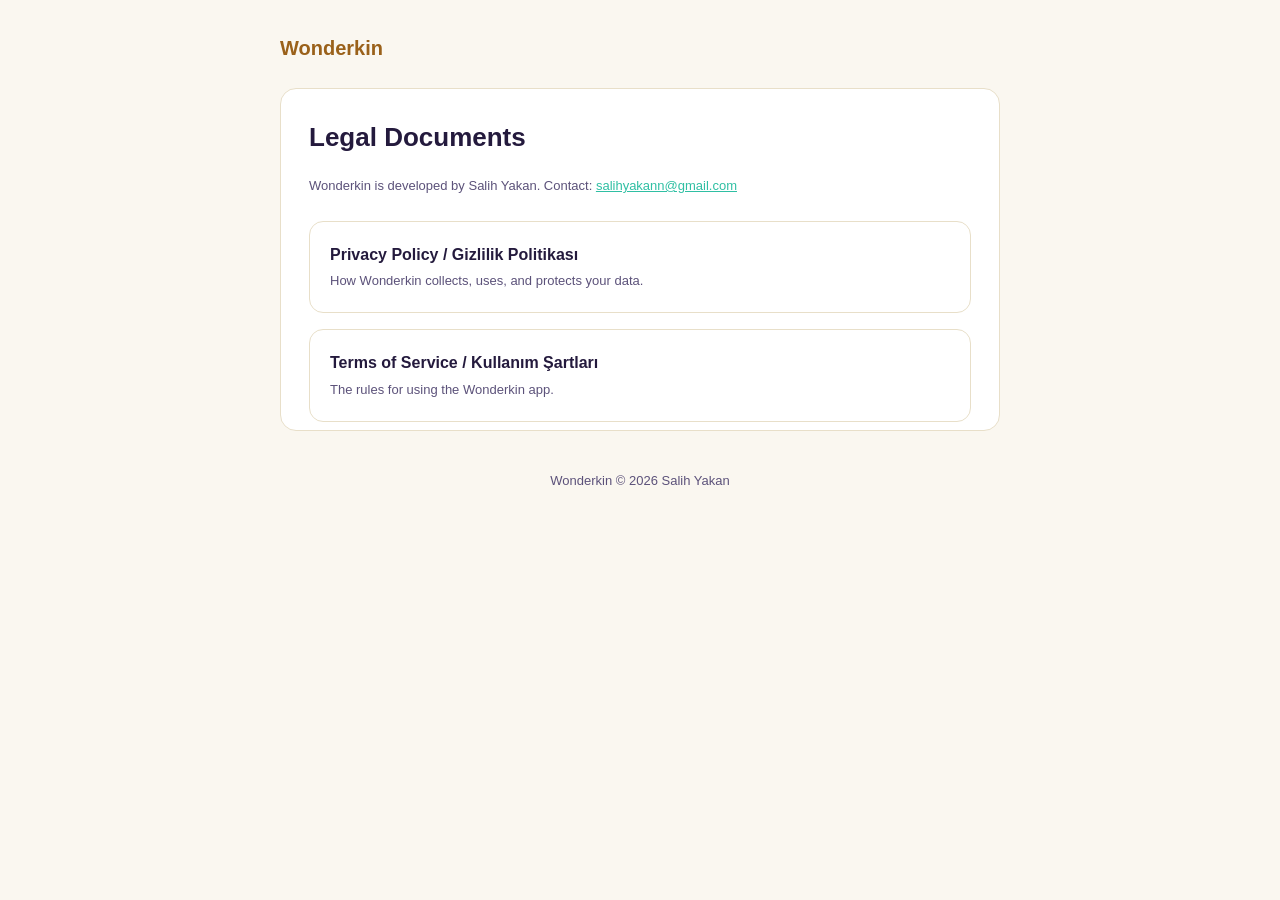
==== index.html @ ab698446 "Add Wonderkin privacy policy and terms of service (EN/TR)" ====
<!doctype html>
<html lang="en">
<head>
<meta charset="utf-8">
<meta name="viewport" content="width=device-width, initial-scale=1">
<title>Wonderkin — Legal</title>
<link rel="stylesheet" href="style.css">
</head>
<body>
<div class="wrap">
  <header class="site">
    <a class="brand" href="./">Wonderkin</a>
  </header>
  <div class="card">
    <h1>Legal Documents</h1>
    <p class="muted">Wonderkin is developed by Salih Yakan. Contact: <a href="mailto:salihyakann@gmail.com">salihyakann@gmail.com</a></p>
    <div class="home-links">
      <a class="tile" href="privacy-policy.html">Privacy Policy / Gizlilik Politikası
        <span>How Wonderkin collects, uses, and protects your data.</span>
      </a>
      <a class="tile" href="terms-of-service.html">Terms of Service / Kullanım Şartları
        <span>The rules for using the Wonderkin app.</span>
      </a>
    </div>
  </div>
  <footer class="site">
    <p class="muted">Wonderkin © 2026 Salih Yakan</p>
  </footer>
</div>
</body>
</html>
---- style.css ----
:root {
  --bg: #faf7f0;
  --card: #ffffff;
  --text: #241a3d;
  --muted: #5c527a;
  --accent: #9a611a;
  --accent2: #2fbfa3;
  --border: #e8dfc9;
}

@media (prefers-color-scheme: dark) {
  :root {
    --bg: #14101f;
    --card: #1e1836;
    --text: #f2eefc;
    --muted: #b3a8d6;
    --accent: #f5c518;
    --accent2: #4fd6bc;
    --border: #34294f;
  }
}

* { box-sizing: border-box; }

body {
  margin: 0;
  font-family: -apple-system, BlinkMacSystemFont, "Segoe UI", Roboto, Helvetica, Arial, sans-serif;
  background: var(--bg);
  color: var(--text);
  line-height: 1.6;
}

.wrap {
  max-width: 760px;
  margin: 0 auto;
  padding: 32px 20px 80px;
}

header.site {
  display: flex;
  align-items: center;
  justify-content: space-between;
  margin-bottom: 24px;
  flex-wrap: wrap;
  gap: 12px;
}

.brand {
  font-weight: 800;
  font-size: 20px;
  color: var(--accent);
  text-decoration: none;
}

nav.top a {
  color: var(--muted);
  text-decoration: none;
  margin-left: 18px;
  font-size: 14px;
  font-weight: 600;
}
nav.top a:hover { color: var(--accent2); }

.card {
  background: var(--card);
  border: 1px solid var(--border);
  border-radius: 16px;
  padding: 28px 28px 8px;
}

h1 { font-size: 26px; margin-top: 0; }
h2 { font-size: 19px; margin-top: 34px; color: var(--accent); }
p, li { color: var(--text); font-size: 15px; }
.muted { color: var(--muted); font-size: 13px; }
ul { padding-left: 20px; }
a { color: var(--accent2); }

.lang-toggle { display: flex; gap: 8px; margin-bottom: 20px; }
.lang-toggle input { display: none; }
.lang-toggle label {
  cursor: pointer;
  padding: 6px 14px;
  border-radius: 999px;
  border: 1px solid var(--border);
  font-size: 13px;
  font-weight: 700;
  color: var(--muted);
}
#lang-en:checked ~ .lang-toggle label[for="lang-en"],
#lang-tr:checked ~ .lang-toggle label[for="lang-tr"] {
  background: var(--accent2);
  color: #0a0a0a;
  border-color: var(--accent2);
}
.doc-tr, .doc-en { display: none; }
#lang-en:checked ~ .content .doc-en { display: block; }
#lang-tr:checked ~ .content .doc-tr { display: block; }

footer.site {
  margin-top: 40px;
  text-align: center;
}

.home-links {
  display: grid;
  gap: 16px;
  margin-top: 24px;
}
.home-links a.tile {
  display: block;
  background: var(--card);
  border: 1px solid var(--border);
  border-radius: 14px;
  padding: 20px;
  text-decoration: none;
  color: var(--text);
  font-weight: 700;
}
.home-links a.tile span {
  display: block;
  font-weight: 400;
  color: var(--muted);
  font-size: 13px;
  margin-top: 4px;
}
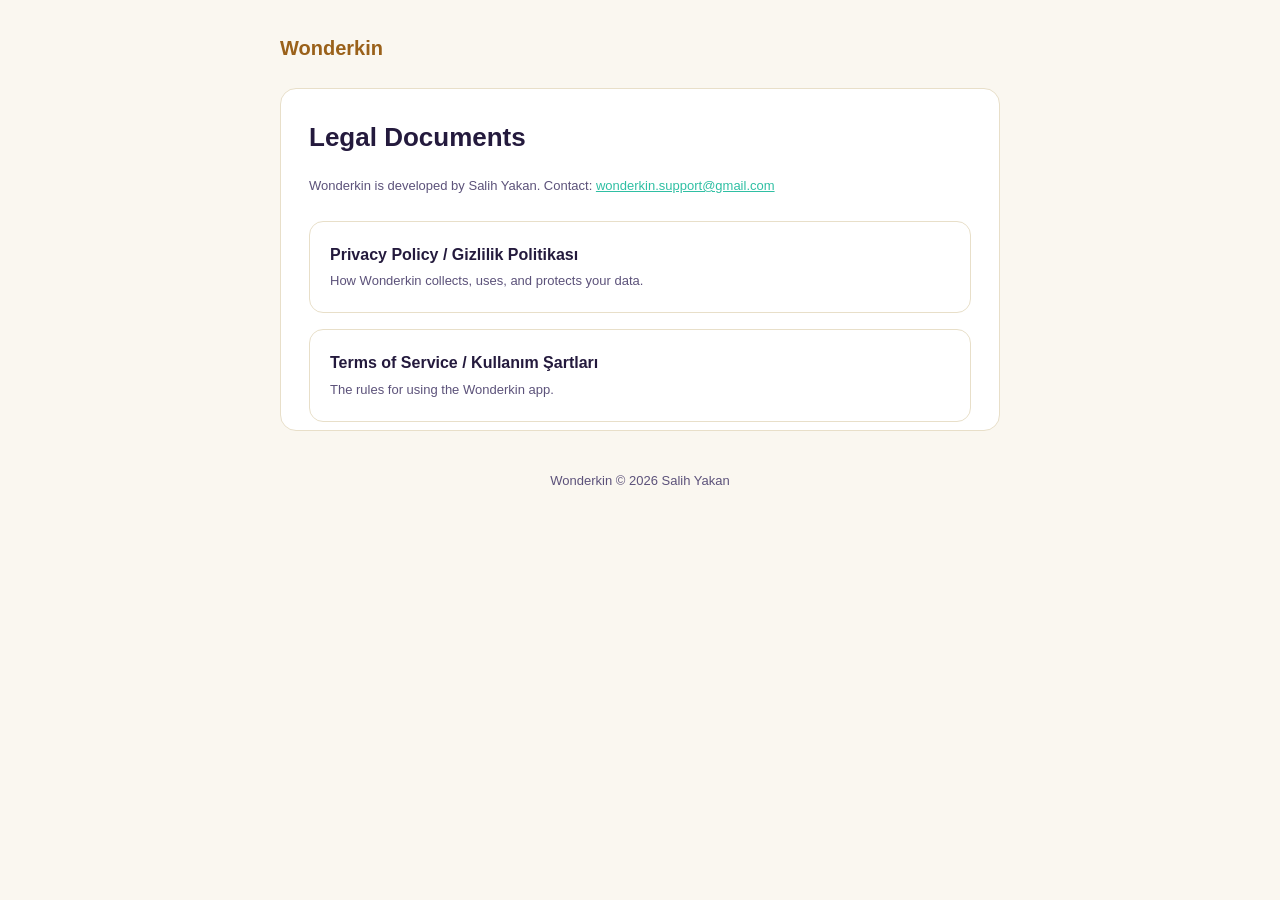
==== commit 01ef1de1: "Point support contact to wonderkin.support@gmail.com Replaces the personal email across index, priva" ====
--- a/index.html
+++ b/index.html
@@ -13,7 +13,7 @@
   </header>
   <div class="card">
     <h1>Legal Documents</h1>
-    <p class="muted">Wonderkin is developed by Salih Yakan. Contact: <a href="mailto:salihyakann@gmail.com">salihyakann@gmail.com</a></p>
+    <p class="muted">Wonderkin is developed by Salih Yakan. Contact: <a href="mailto:wonderkin.support@gmail.com">wonderkin.support@gmail.com</a></p>
     <div class="home-links">
       <a class="tile" href="privacy-policy.html">Privacy Policy / Gizlilik Politikası
         <span>How Wonderkin collects, uses, and protects your data.</span>
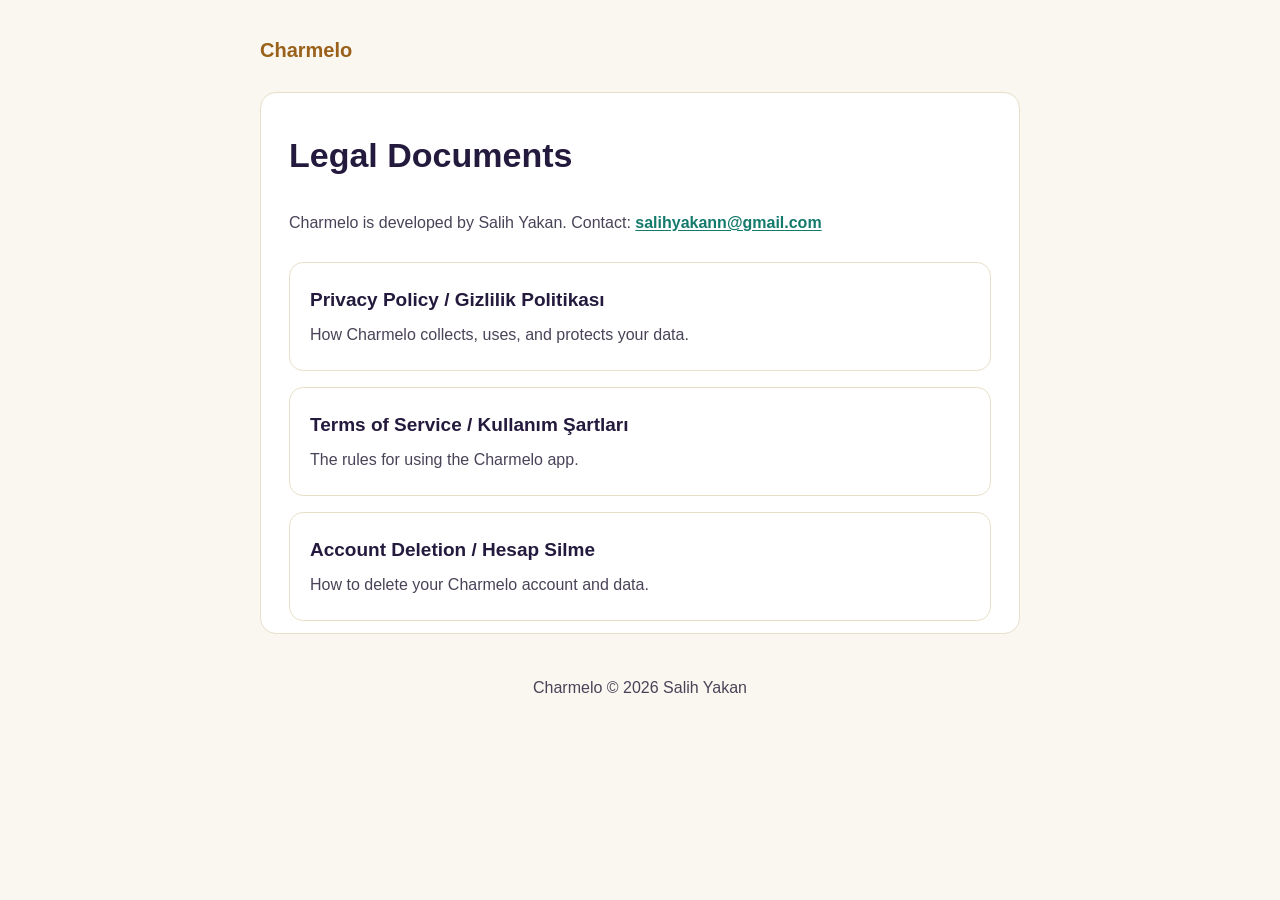
==== commit 49b71d2d: "Rebrand legal pages from Wonderkin to Charmelo Store listing shows "Charmelo", but these pages still" ====
--- a/index.html
+++ b/index.html
@@ -3,28 +3,31 @@
 <head>
 <meta charset="utf-8">
 <meta name="viewport" content="width=device-width, initial-scale=1">
-<title>Wonderkin — Legal</title>
+<title>Charmelo — Legal</title>
 <link rel="stylesheet" href="style.css">
 </head>
 <body>
 <div class="wrap">
   <header class="site">
-    <a class="brand" href="./">Wonderkin</a>
+    <a class="brand" href="./">Charmelo</a>
   </header>
   <div class="card">
     <h1>Legal Documents</h1>
-    <p class="muted">Wonderkin is developed by Salih Yakan. Contact: <a href="mailto:wonderkin.support@gmail.com">wonderkin.support@gmail.com</a></p>
+    <p class="muted">Charmelo is developed by Salih Yakan. Contact: <a href="mailto:salihyakann@gmail.com">salihyakann@gmail.com</a></p>
     <div class="home-links">
       <a class="tile" href="privacy-policy.html">Privacy Policy / Gizlilik Politikası
-        <span>How Wonderkin collects, uses, and protects your data.</span>
+        <span>How Charmelo collects, uses, and protects your data.</span>
       </a>
       <a class="tile" href="terms-of-service.html">Terms of Service / Kullanım Şartları
-        <span>The rules for using the Wonderkin app.</span>
+        <span>The rules for using the Charmelo app.</span>
+      </a>
+      <a class="tile" href="account-deletion.html">Account Deletion / Hesap Silme
+        <span>How to delete your Charmelo account and data.</span>
       </a>
     </div>
   </div>
   <footer class="site">
-    <p class="muted">Wonderkin © 2026 Salih Yakan</p>
+    <p class="muted">Charmelo © 2026 Salih Yakan</p>
   </footer>
 </div>
 </body>
--- a/style.css
+++ b/style.css
@@ -2,10 +2,11 @@
   --bg: #faf7f0;
   --card: #ffffff;
   --text: #241a3d;
-  --muted: #5c527a;
+  --muted: #4a4358;
   --accent: #9a611a;
-  --accent2: #2fbfa3;
+  --accent2: #147a6b;
   --border: #e8dfc9;
+  --chip-text: #ffffff;
 }
 
 @media (prefers-color-scheme: dark) {
@@ -13,10 +14,11 @@
     --bg: #14101f;
     --card: #1e1836;
     --text: #f2eefc;
-    --muted: #b3a8d6;
+    --muted: #c3b9e0;
     --accent: #f5c518;
-    --accent2: #4fd6bc;
+    --accent2: #5be3c9;
     --border: #34294f;
+    --chip-text: #0a0a0a;
   }
 }
 
@@ -27,11 +29,12 @@
   font-family: -apple-system, BlinkMacSystemFont, "Segoe UI", Roboto, Helvetica, Arial, sans-serif;
   background: var(--bg);
   color: var(--text);
-  line-height: 1.6;
+  font-size: 19px;
+  line-height: 1.8;
 }
 
 .wrap {
-  max-width: 760px;
+  max-width: 800px;
   margin: 0 auto;
   padding: 32px 20px 80px;
 }
@@ -56,7 +59,7 @@
   color: var(--muted);
   text-decoration: none;
   margin-left: 18px;
-  font-size: 14px;
+  font-size: 16px;
   font-weight: 600;
 }
 nav.top a:hover { color: var(--accent2); }
@@ -65,31 +68,38 @@
   background: var(--card);
   border: 1px solid var(--border);
   border-radius: 16px;
-  padding: 28px 28px 8px;
+  padding: 32px 28px 12px;
 }
 
-h1 { font-size: 26px; margin-top: 0; }
-h2 { font-size: 19px; margin-top: 34px; color: var(--accent); }
-p, li { color: var(--text); font-size: 15px; }
-.muted { color: var(--muted); font-size: 13px; }
-ul { padding-left: 20px; }
-a { color: var(--accent2); }
+h1 { font-size: 34px; margin-top: 0; }
+h2 { font-size: 25px; margin-top: 44px; margin-bottom: 14px; color: var(--accent); }
+p, li { color: var(--text); font-size: 19px; }
+li { margin-bottom: 10px; }
+.muted { color: var(--muted); font-size: 16px; }
+ul { padding-left: 22px; }
+a {
+  color: var(--accent2);
+  text-decoration: underline;
+  text-underline-offset: 2px;
+  font-weight: 600;
+}
+a:hover { color: var(--accent); }
 
 .lang-toggle { display: flex; gap: 8px; margin-bottom: 20px; }
 .lang-toggle input { display: none; }
 .lang-toggle label {
   cursor: pointer;
-  padding: 6px 14px;
+  padding: 9px 18px;
   border-radius: 999px;
   border: 1px solid var(--border);
-  font-size: 13px;
+  font-size: 15px;
   font-weight: 700;
   color: var(--muted);
 }
 #lang-en:checked ~ .lang-toggle label[for="lang-en"],
 #lang-tr:checked ~ .lang-toggle label[for="lang-tr"] {
   background: var(--accent2);
-  color: #0a0a0a;
+  color: var(--chip-text);
   border-color: var(--accent2);
 }
 .doc-tr, .doc-en { display: none; }
@@ -120,6 +130,6 @@
   display: block;
   font-weight: 400;
   color: var(--muted);
-  font-size: 13px;
+  font-size: 16px;
   margin-top: 4px;
 }
